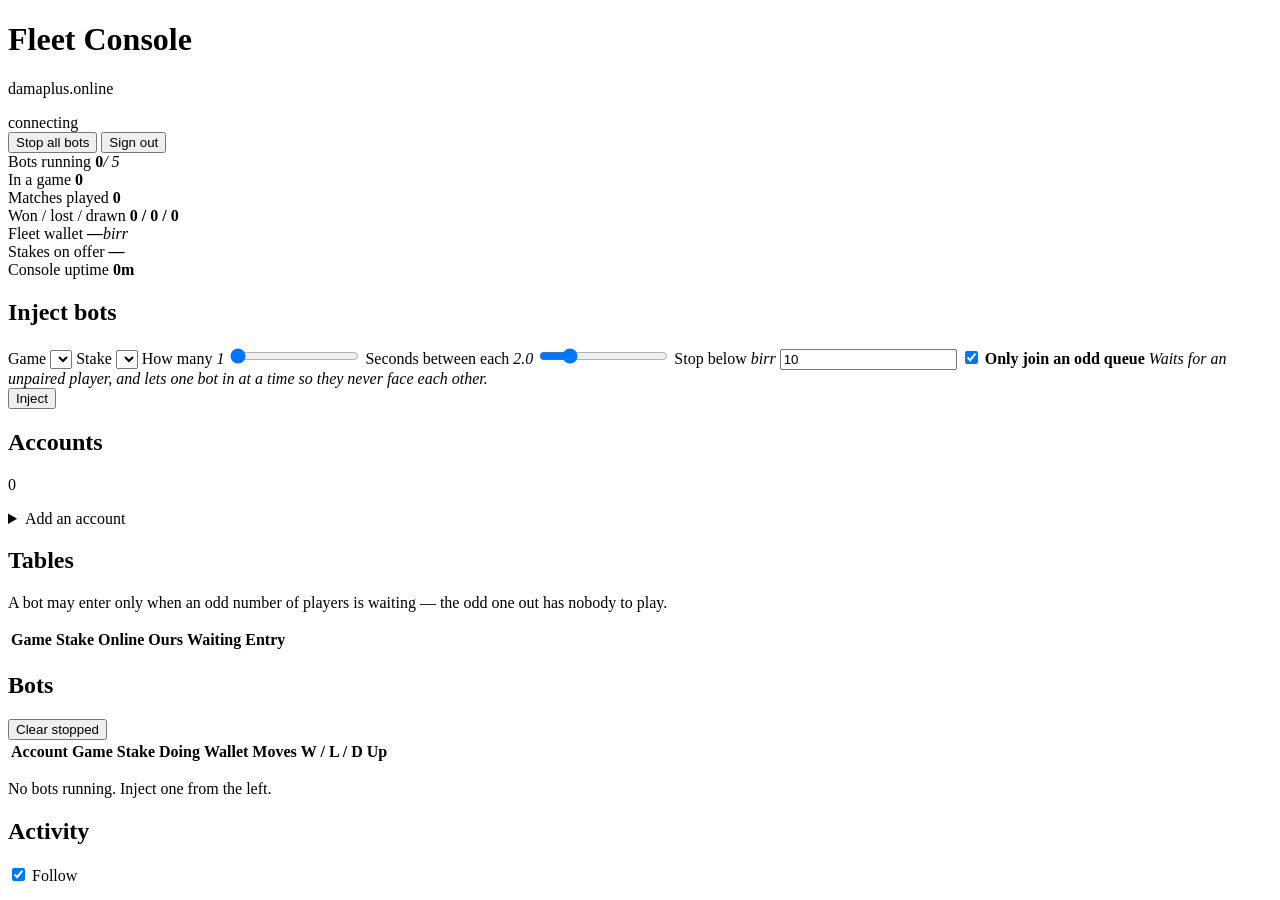
==== dashboard/static/index.html @ 172b924c "Untrack session files, logs, and build artifacts; expand gitignore" ====
<!doctype html>
<html lang="en">
<head>
<meta charset="utf-8">
<meta name="viewport" content="width=device-width, initial-scale=1">
<title>Fleet Console</title>
<link rel="stylesheet" href="/styles.css">
</head>
<body>

<header class="topbar">
  <div class="brand">
    <span class="brand-mark" aria-hidden="true"></span>
    <div>
      <h1 id="greeting">Fleet Console</h1>
      <p class="brand-sub" id="greetSub">damaplus.online</p>
    </div>
  </div>
  <div class="topbar-right">
    <div class="feed" id="feed">
      <span class="feed-dot" aria-hidden="true"></span>
      <span id="feedLabel">connecting</span>
    </div>
    <button class="btn btn-danger" id="stopAll" type="button">Stop all bots</button>
    <button class="btn btn-quiet" id="signOut" type="button">Sign out</button>
  </div>
</header>

<div id="alerts" class="alerts" hidden></div>

<section class="strip" aria-label="Fleet summary">
  <div class="stat">
    <span class="stat-label">Bots running</span>
    <span class="stat-value"><b id="statAlive">0</b><em id="statCap">/ 5</em></span>
  </div>
  <div class="stat">
    <span class="stat-label">In a game</span>
    <span class="stat-value"><b id="statPlaying">0</b></span>
  </div>
  <div class="stat">
    <span class="stat-label">Matches played</span>
    <span class="stat-value"><b id="statMatches">0</b></span>
  </div>
  <div class="stat">
    <span class="stat-label">Won / lost / drawn</span>
    <span class="stat-value mono"><b id="statRecord">0 / 0 / 0</b></span>
  </div>
  <div class="stat">
    <span class="stat-label">Fleet wallet</span>
    <span class="stat-value mono"><b id="statWallet">&mdash;</b><em>birr</em></span>
  </div>
  <div class="stat">
    <span class="stat-label">Stakes on offer</span>
    <span class="stat-value mono"><b id="statStakes">&mdash;</b></span>
  </div>
  <div class="stat">
    <span class="stat-label">Console uptime</span>
    <span class="stat-value mono"><b id="statUptime">0m</b></span>
  </div>
</section>

<main class="layout">

  <!-- ── control rail ─────────────────────────────────────────── -->
  <div class="rail">

    <section class="panel">
      <div class="panel-head">
        <h2>Inject bots</h2>
      </div>
      <div class="panel-body form">
        <label class="field">
          <span>Game</span>
          <select id="fGame"></select>
        </label>

        <label class="field">
          <span>Stake</span>
          <select id="fStake"></select>
        </label>

        <label class="field">
          <span>How many <em id="fCountVal" class="mono">1</em></span>
          <input type="range" id="fCount" min="1" max="5" step="1" value="1">
        </label>

        <label class="field">
          <span>Seconds between each <em id="fStaggerVal" class="mono">2.0</em></span>
          <input type="range" id="fStagger" min="0" max="10" step="0.5" value="2">
        </label>

        <label class="field">
          <span>Stop below <em class="mono">birr</em></span>
          <input type="number" id="fMinBalance" min="0" step="1" value="10" class="mono">
        </label>

        <label class="toggle">
          <input type="checkbox" id="fOddGate" checked>
          <span class="toggle-track" aria-hidden="true"><span class="toggle-knob"></span></span>
          <span class="toggle-text">
            <b>Only join an odd queue</b>
            <em>Waits for an unpaired player, and lets one bot in at a time so they never face each other.</em>
          </span>
        </label>

        <div class="readout" id="readout"></div>

        <button class="btn btn-primary btn-wide" id="inject" type="button">Inject</button>
      </div>
    </section>

    <section class="panel">
      <div class="panel-head">
        <h2>Accounts</h2>
        <span class="count" id="accountCount">0</span>
      </div>
      <div class="panel-body">
        <ul class="accounts" id="accounts"></ul>

        <details class="adder" id="adder">
          <summary>Add an account</summary>
          <div class="form">
            <label class="field">
              <span>Game</span>
              <select id="aGame"></select>
            </label>
            <label class="field">
              <span>Name it</span>
              <input type="text" id="aName" placeholder="xo-bot-2" autocomplete="off">
            </label>
            <label class="field">
              <span>Phone</span>
              <input type="tel" id="aPhone" placeholder="09XXXXXXXX" autocomplete="off">
            </label>
            <label class="field">
              <span>Proxy <em>optional, gets around IP rate limits</em></span>
              <input type="text" id="aProxy" placeholder="http://1.2.3.4:8080" autocomplete="off">
            </label>
            <button class="btn btn-wide" id="sendCode" type="button">Send code</button>

            <label class="field">
              <span>Code from SMS</span>
              <input type="text" id="aCode" maxlength="6" inputmode="numeric" class="mono" placeholder="000000" autocomplete="off">
            </label>
            <button class="btn btn-primary btn-wide" id="verifyCode" type="button">Verify and save</button>
            <div class="notice" id="authNotice" hidden></div>
          </div>
        </details>
      </div>
    </section>
  </div>

  <!-- ── monitoring column ────────────────────────────────────── -->
  <div class="column">

    <section class="panel">
      <div class="panel-head">
        <h2>Tables</h2>
        <p class="panel-note">A bot may enter only when an odd number of players is waiting &mdash; the odd one out has nobody to play.</p>
      </div>
      <div class="panel-body scroll-x">
        <table class="grid" id="tables">
          <thead>
            <tr>
              <th>Game</th>
              <th class="num">Stake</th>
              <th class="num">Online</th>
              <th class="num">Ours</th>
              <th class="num">Waiting</th>
              <th>Entry</th>
            </tr>
          </thead>
          <tbody></tbody>
        </table>
      </div>
    </section>

    <section class="panel">
      <div class="panel-head">
        <h2>Bots</h2>
        <button class="btn btn-quiet" id="prune" type="button">Clear stopped</button>
      </div>
      <div class="panel-body scroll-x">
        <table class="grid" id="fleet">
          <thead>
            <tr>
              <th>Account</th>
              <th>Game</th>
              <th class="num">Stake</th>
              <th>Doing</th>
              <th class="num">Wallet</th>
              <th class="num">Moves</th>
              <th class="num">W&nbsp;/&nbsp;L&nbsp;/&nbsp;D</th>
              <th class="num">Up</th>
              <th></th>
            </tr>
          </thead>
          <tbody></tbody>
        </table>
        <p class="empty" id="fleetEmpty">No bots running. Inject one from the left.</p>
      </div>
    </section>

    <section class="panel">
      <div class="panel-head">
        <h2>Activity</h2>
        <label class="follow">
          <input type="checkbox" id="follow" checked>
          <span>Follow</span>
        </label>
      </div>
      <div class="panel-body">
        <div class="log" id="log" role="log" aria-live="polite"></div>
      </div>
    </section>
  </div>
</main>

<div class="toast" id="toast" role="status" aria-live="polite" hidden></div>

<script src="/app.js"></script>
</body>
</html>
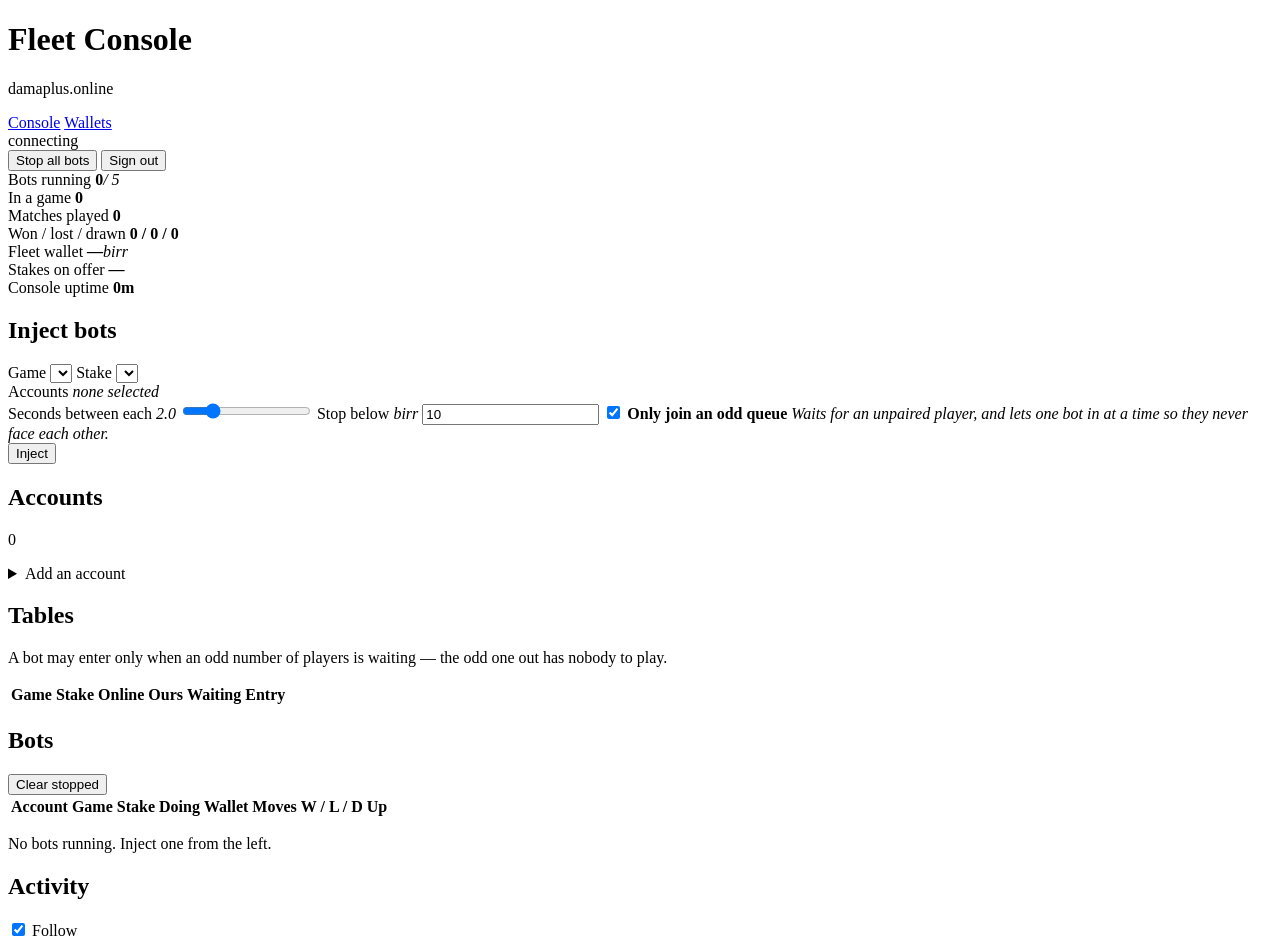
==== commit 4ed4fbac: "describe what you changed" ====
--- a/dashboard/static/index.html
+++ b/dashboard/static/index.html
@@ -16,6 +16,10 @@
       <p class="brand-sub" id="greetSub">damaplus.online</p>
     </div>
   </div>
+  <nav class="tabs">
+    <a href="/" class="active" aria-current="page">Console</a>
+    <a href="/wallets">Wallets</a>
+  </nav>
   <div class="topbar-right">
     <div class="feed" id="feed">
       <span class="feed-dot" aria-hidden="true"></span>
@@ -79,10 +83,10 @@
           <select id="fStake"></select>
         </label>
 
-        <label class="field">
-          <span>How many <em id="fCountVal" class="mono">1</em></span>
-          <input type="range" id="fCount" min="1" max="5" step="1" value="1">
-        </label>
+        <div class="field">
+          <span>Accounts <em id="fPickedCount" class="mono">none selected</em></span>
+          <div class="picker" id="fAccounts"></div>
+        </div>
 
         <label class="field">
           <span>Seconds between each <em id="fStaggerVal" class="mono">2.0</em></span>
